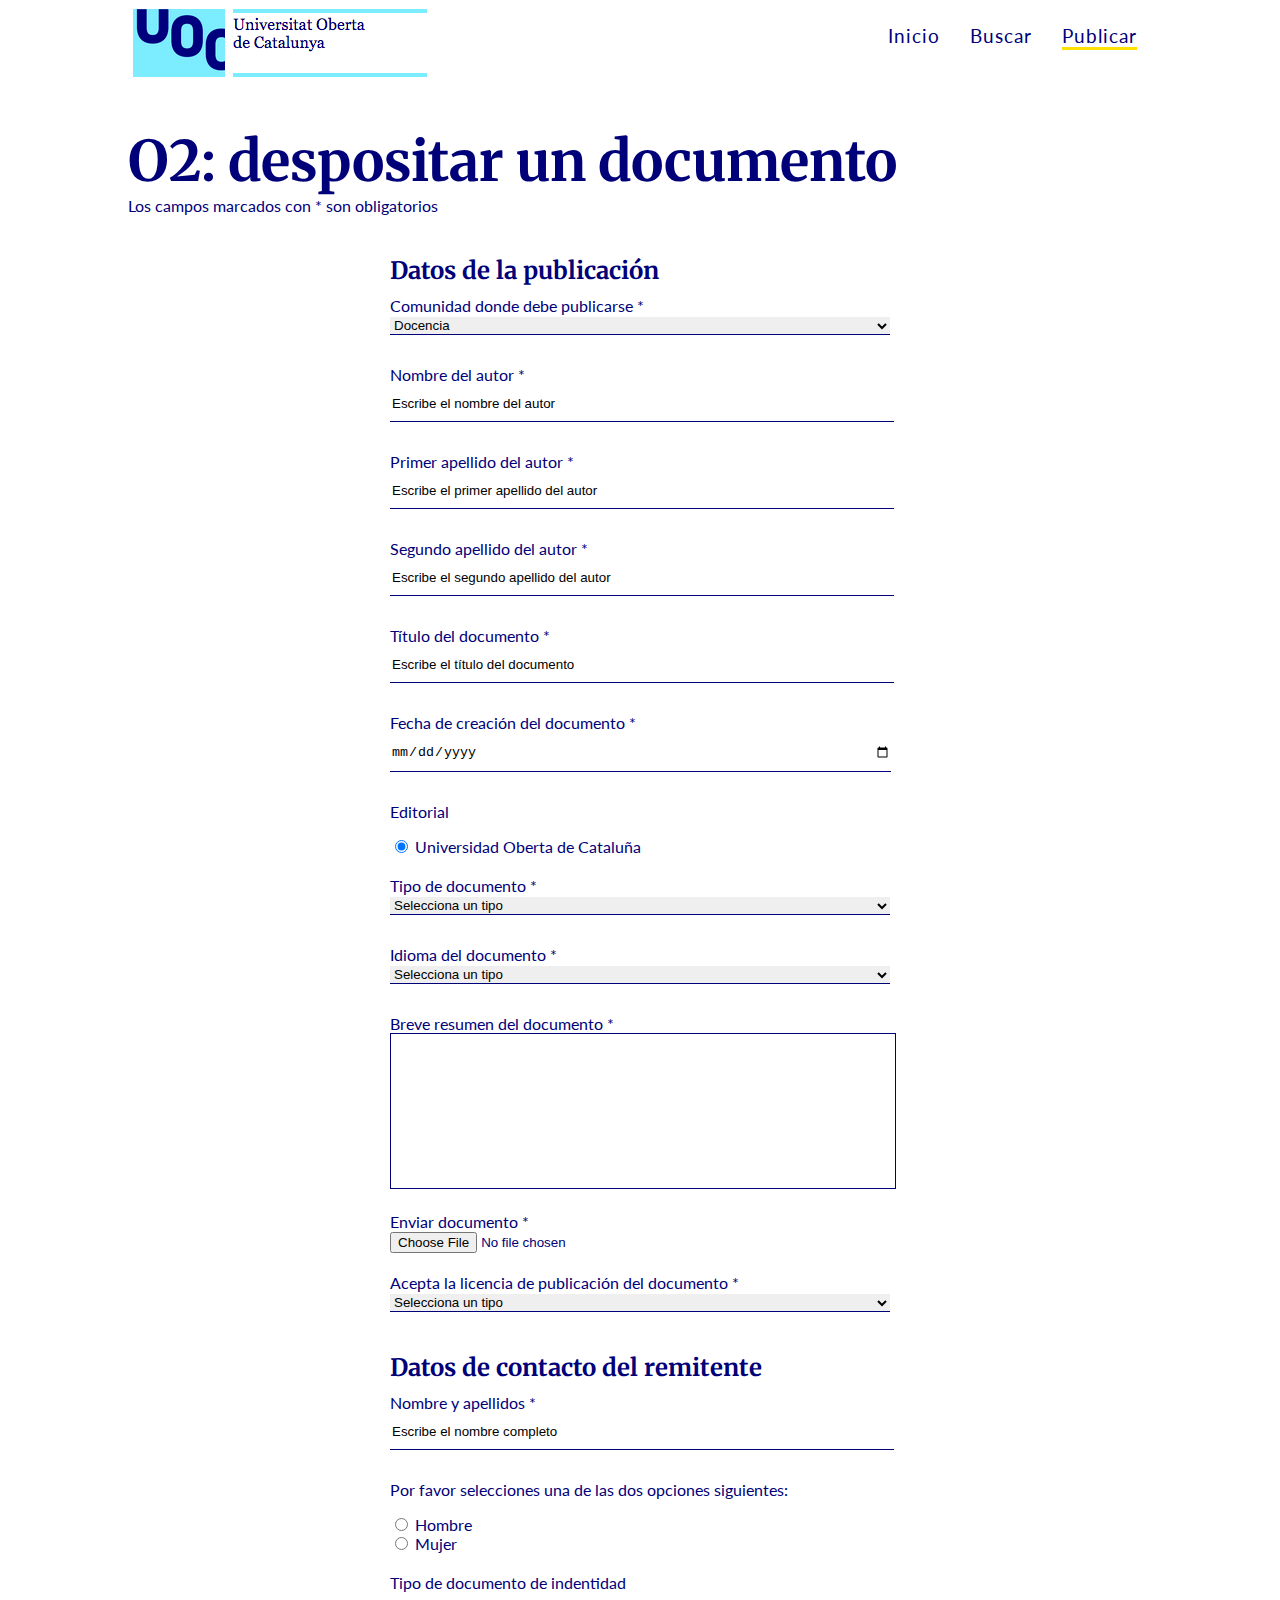
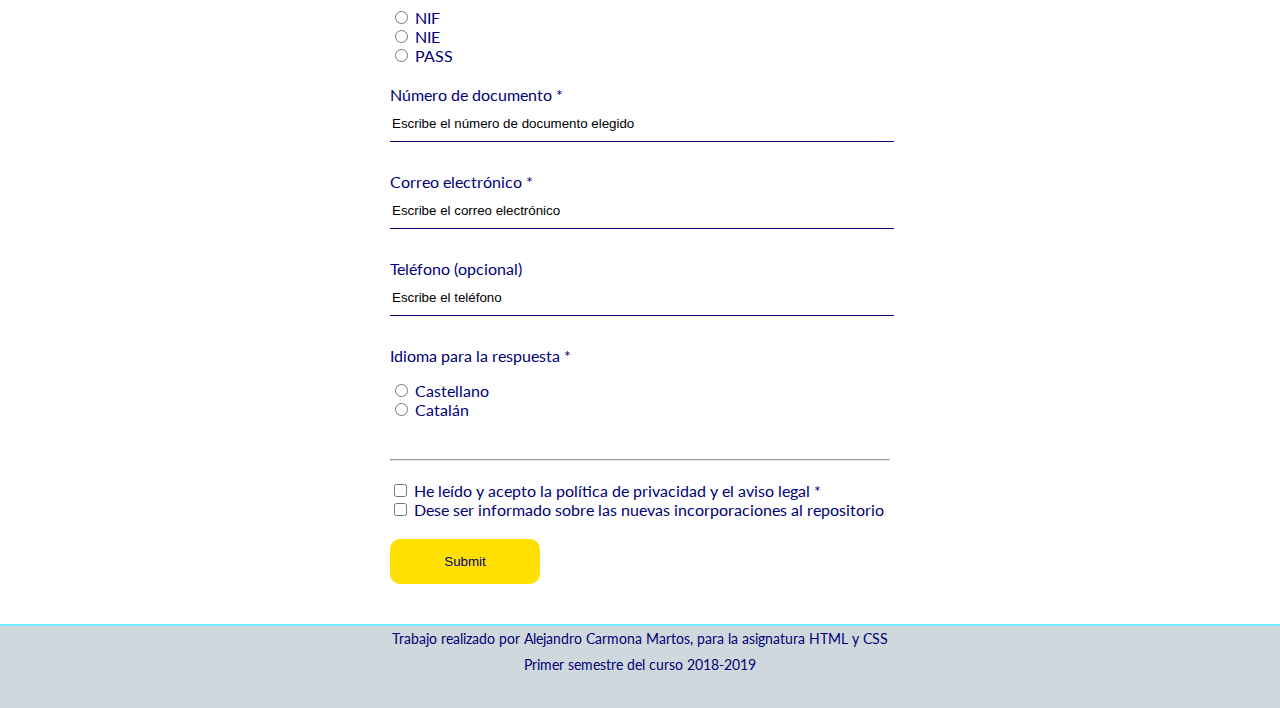
==== publicar.html @ 3169c42f "web2 practica accesibilidad" ====
<!DOCTYPE html>
<html lang="es">
<head>
	<title>Despositar un documento · PEC2 HTML y CSS</title>
	<meta charset="UTF-8">
	<link rel="stylesheet" href="https://use.fontawesome.com/releases/v5.4.1/css/all.css" integrity="sha384-5sAR7xN1Nv6T6+dT2mhtzEpVJvfS3NScPQTrOxhwjIuvcA67KV2R5Jz6kr4abQsz" crossorigin="anonymous">
	<link rel="stylesheet" type="text/css" href="css/estilos.css">
</head>
<body class="publicar">
	<header>
		<div>
			<a href="index.html"><img src="img/logo.png" alt="logotipo UOC"></a>
		</div>
		<nav>
			<ul>
				<li><a href="index.html" >Inicio</a></li>
				<li><a href="http://openaccess.uoc.edu/webapps/o2/?locale=es" target="_blank">Buscar</a></li>
				<li><a href="publicar.html" class="actual">Publicar</a></li>
			</ul>
		</nav>
	</header>
	<div class="clear"></div>
	<section class="publicarFormulario">
		<h1>O2: despositar un documento</h1>
		<p>Los campos marcados con * son obligatorios</p>
		<form>
			<h2>Datos de la publicación</h2>
			
			<label>Comunidad donde debe publicarse *</label>
			 <select>
			 	<option value="docencia">Docencia</option>
			 	<option value="institucional">Institucional</option>
			 	<option value="investigacion">Investigación</option>
			 	<option value="datos">Datos</option>
			 </select> 

			 <label for="nombre-del-autor">Nombre del autor *</label>
			 <input type="text" name="nombre-del-autor" id="nombre-del-autor" placeholder="Escribe el nombre del autor" required pattern="[A-Za-z]+" minlength="2" maxlength="64">

			 <label for="primer-apellido-autor">Primer apellido del autor *</label>
			 <input type="text" name="primer-apellido-autor" id="primer-apellido-autor" placeholder="Escribe el primer apellido del autor" required pattern="[A-Za-z]+" minlength="2" maxlength="64">

			 <label for="segundo-apellido-autor">Segundo apellido del autor *</label>
			 <input type="text" name="segundo-apellido-autor" id="segundo-apellido-autor" placeholder="Escribe el segundo apellido del autor" required pattern="[A-Za-z]+" minlength="2" maxlength="64">

			 <label for="titulo-documento">Título del documento *</label>
			 <input type="text" name="titulo-documento" id="titulo-documento" placeholder="Escribe el título del documento" pattern="[A-Za-z]+" minlength="2" maxlength="64">

			 <label for="fecha-creacion-documento">Fecha de creación del documento *</label>
			 <input type="date" name="fecha-creacion-documento" id="fecha-creacion-documento" required>

			 
			 <div class="radio">
			 	<p>Editorial</p>
			 	<input type="radio" name="editorial" id="editorial" value="uoc" checked>
			 	<label for="editorial">Universidad Oberta de Cataluña</label>
			 </div>

			 <label for="tipo-documento">Tipo de documento *</label>
			 <select id="tipo-documento">
			 	<option value="">Selecciona un tipo</option>
			 	<option value="articulo">Artículo</option>
			 	<option value="tfg">Trabajo fin de carrera</option>
			 	<option value="tfm">Trabajo fin de máster</option>
			 	<option value="tesis-doctoral">Tesis doctoral</option>
			 	<option value="libro">Libro</option>
			 	<option value="capitulo-o-parte-de-libro">Capítulo o parte de libro</option>
			 	<option value="revision">Revisión</option>
			 	<option value="Conferencia">Conferencia</option>
			 	<option value="clase">Clase</option>
			 	<option value="informe-investigacion">Informe investigación</option>
			 	<option value="informe-interno">Informe interno</option>
			 	<option value="hoja-informativa">Hoja informativa</option>
			 	<option value="documental">Documental</option>
			 </select> 

			 <label for="idioma-documento">Idioma del documento *</label>
			 <select id="idioma-documento">
			 	<option value="">Selecciona un tipo</option>
			 	<option value="castellano">Castellano</option>
			 	<option value="catalan">Catalán</option>
			 	<option value="ingles">Inglés</option>
			 	<option value="aleman">Alemán</option>
			 	<option value="france">Frances</option>
			 	<option value="italiano">Italiano</option>
			 	<option value="japones">Japonés</option>
			 	<option value="chino">Chino</option>
			 	<option value="otro">otro</option>			 	
			 </select>

			 <label for="resumen">Breve resumen del documento *</label> 
			 <textarea name="resumen" id="resumen" cols="25" rows="3"></textarea>

			 <label for="enviar-documento">Enviar documento *</label>
			 <input type="file" name="enviar-documento" id="enviar-documento">

			 <label for="licencia">Acepta la licencia de publicación del documento *</label>
			 <select id="licencia">
			 	<option value="">Selecciona un tipo</option>
			 	<option value="Reconocimiento-NoComercial-SinObraDerivada">Reconocimiento NoComercial-SinObraDerivada 3.0</option>
				<option value="reconocimiento-nocomercial-compartirigual">Reconocimiento -NoComercial-CompartirIgual 3.0</option>
				<option value="reconocimiento-sinobraderivada">Reconocimiento -SinObraDerivada 3.0 </option> 
				<option value="reconocimiento-compartirigual">Reconocimiento -CompartirIgual 3.0</option>
				<option value="reconocimiento">Reconocimiento 3.0</option>
			 </select> 
			
			<h2>Datos de contacto del remitente</h2>
			 <label for="nombre-completo">Nombre y apellidos *</label>
			 <input type="text" name="nombre-completo" id="nombre-completo" placeholder="Escribe el nombre completo">

			 <div class="radio">
				 <p>Por favor selecciones una de las dos opciones siguientes: </p>
				 <div>
				 	<input type="radio" name="genero" id="hombre" value="hombre" >
				 	<label for="hombre">Hombre</label>
				 </div>
				 <div>
				 	<input type="radio" name="genero" id="mujer" value="mujer" >
				 	<label for="mujer">Mujer</label>
				 </div>
			 </div>
			 <div class="radio">
				 <p>Tipo de documento de indentidad </p>
				 <div>
				 	<input type="radio" name="documento" id="nif" value="nif" >
				 	<label for="nif">NIF</label>
				 </div>
				 <div>
				 	<input type="radio" name="documento" id="nie" value="nie" >
				 	<label for="nie">NIE</label>
				 </div>
				 <div>
				 	<input type="radio" name="documento" id="pass" value="pass" >
				 	<label for="pass">PASS</label>
				 </div>
			 </div>

			 <label for="numero-documento">Número de documento *</label>
			 <input type="text" name="numero-documento" id="numero-documento" placeholder="Escribe el número de documento elegido" required pattern="[A-Za-z]+" minlength="2" maxlength="128">

			 <label for="email">Correo electrónico *</label>
			 <input type="email" name="email" id="email" placeholder="Escribe el correo electrónico" required>

			 <label for="telefono">Teléfono (opcional)</label>
			 <input type="tel" name="telefono" id="telefono" placeholder="Escribe el teléfono" pattern="[0-9]+" minlength="9" maxlength="10">
			 
			 <div class="radio">
				 <p>Idioma para la respuesta *</p>
				 <div>
				 	<input type="radio" name="idioma-respuesta" id="castellano" value="castellano" >
				 	<label for="castellano">Castellano</label>
				 </div>
				 <div>
				 	<input type="radio" name="idioma-respuesta" id="catalan" value="calatan" >
				 	<label for="catalan">Catalán</label>
				 </div>
			 </div>
			 <hr>

			 <div>
			  <input type="checkbox" name="politica-de-privacidad" id="politica-de-privacidad" required>
			  <label for="politica-de-privacidad">He leído y acepto la política de privacidad y el aviso legal *</label>
			 </div>
			 
			 <div>
			  <input type="checkbox" name="ser-informado" id="ser-informado">
			  <label for="ser-informado">Dese ser informado sobre las nuevas incorporaciones al repositorio</label>
			 </div>
			 
			 <input type="submit" name="enviar" class="boton">
		</form>

	</section>
	<div class="clear"></div>
	<footer>
			<p>Trabajo realizado por Alejandro Carmona Martos, para la asignatura HTML y CSS</p>
			<p>Primer semestre del curso 2018-2019</p>		
	</footer>

</body>
</html>
---- css/estilos.css ----
/*------------------------------------------------

Máster de Desarrollo de aplicaciones y sitios web
HTML y CSS
Alejandro Carmona Martos
PEC2

------------------------------------------------*/

/* Importamos las fuentes para nuestra web*/
@import url('https://fonts.googleapis.com/css?family=Lato:400,700|Merriweather:700');

/*
Paleta de colores:
 #000078 AZUL OSCURO;
 #73EDFF AZUL CLARO;
 #FFE000 AMARILLO;
 #D0D0D0 GRIS OSCURO;
 #F0F0F0 GRIS CLARO;
*/

/* Eliminar el padding y margin que el navegador introduce por defecto, y aplicar la funete de letra principal*/
body{
	margin: 0;
	padding: 0;
    font-family: 'Lato', sans-serif;
    color:#000078;
}

/* Clase para forzar que los float tenga una altura suficiente */
.clear{
	clear: both;
}

/* Fuente para los títulos de la web  */
h1,h2,h3{
    font-family: 'Merriweather', serif;
}
/* Tamaño de los títulos principales*/
h1{font-size: 3.5rem;}


/* Quitamos la decoración por defecto de los enlaces para que no estén subrayados, 
y le decimos que el borde y padding se incluya en la caja y no modique el ancho para después hacer 
hover en los enlaces y que no deforme los tamaños*/
a{
	text-decoration: none;
	box-sizing: border-box;
	color:#000078;
}

/* enlaces e input type submit para que tengan forma de botón: 
fondo, espacio interno, borde redondeado, transición al hacer hover en el ratón*/
a.boton, input.boton{
	padding: 15px 20px;
	background: #FFE000;
	border-radius: 10px;
	-webkit-transition: background 2s; /* Safari */
    transition: background 0.5s;
}

/* Efecto hover al pasar el ratón por encima, cambiamos el fondo. */
a.boton:hover,input.boton:hover{
	background: #73EDFF;
}
a:hover{color:#222;}


/******************** 
      Cabecera 
*********************/
/* Cabecera. Fijamos un ancho para que se ajuste a nuestro grid elegido y  alineamos al centro*/
header{
	width: 80%;
	margin: 0 auto;
}
/* Logo como elemento flotante a la izquierda*/
header div{float: left;}

/************************
   Menú de navegación 
 ************************/

/* Menú de navegacón como elemento flotante a la derecha*/
header nav{float: right;}


/* Hacemos que los elemento tengan una disposición flexible y así poder ajustarlos al centro con las nuevas propiedades flexibles de CSS3*/
nav ul{
	display: flex;
	justify-content: center;
	list-style: none;
}

nav ul li{
	padding: 8px 15px;
	margin: 0px;
}

/* Damos forma a los elementos de navegación:
Espaciado entre las letras.
Color de la fuente, el espacio del enlace y su caja contenedora 
y no haya margenes entre enlaces.
*/

nav ul li a{
	letter-spacing: 1px;
	font-size: 1.2rem;
}

/*Aplicamos un borde inferior al hacer hover al enlace 
y a la clase actual que nos marca en la página que nos encontramos*/

nav ul li a:hover, .actual{border-bottom: solid 3px #FFE000;}

/*******************
    Inicio
********************/

/* Cambiamos el estilo de los subtitulos en toda la página de inicio*/

/* Destacado **********************************************/

.index h2{
	margin: 0;
	font-size: 2rem;
	font-weight: lighter;
	text-align: center;
	padding-top: 30px;
}

/* Destacado fijamos un ancho para que se ajuste a nuestro grid elegido y  alineamos al centro*/
.inicioDestacado{
	width: 80%;
	margin: 0 auto;
	margin-top: 30px;
}
/* Texto con parrafo y botón lo hacemos flotante a la izquierda*/
.inicioDestacado div{float: left;}

/* Video de Youtube flotante a la derecha*/
.inicioDestacado iframe{float: left;}

/* damos un ancho del 50% para dividir en dos columnas, y añadimos el color de la fuente.*/
.inicioDestacado div, .inicioDestacado iframe{
	width: 50%; 
	color:#000078 
}

/* Cambiamos el estilo del h1 para que se asimile a un párrafo, 
pero he elegido este en concreto por su valor semantico a la hora de las búsquedas
a través de motores de busquedas. */
.inicioDestacado h1{
	font-size: 1.2rem;
	font-family: 'Lato' , sans-serif;
	font-weight: lighter;
	padding-right: 60px;
	margin-bottom: 30px;
}

/* Cambiamos el Subitutlo indicado, ya que el tamaño 
es mayor al de los subtitulos creados para todo el inicio*/
.inicioDestacado h2{
	font-size: 3rem;
	margin: 0;
	padding-right: 60px;
	text-align: left;
}


/* Cifras **************************************************/

/* Definimos características principales a esta sección. 
Texto alineado al centro, color de la fuente, fondo gris y 
los espacios internos y márgenes de la caja.*/
.inicioCifras{
	text-align: center;
	color:#000078;
	background: #F0F0F0;
	padding-top: 50px;
	margin-top: 40px;
}

/*Creamos las tres columnas alineadas a la izquierda definiendo el fondo, 
el espacio interno y el tamaño de fuente*/
.inicioCifrasColumnas div{
	width: 33%;
	float: left;
	background: #F0F0F0;
	padding-top: 30px;
	padding-bottom: 70px;
	font-size: 2rem;
}

/* Definimos las propiedades de los iconos fuente. Damos mayor tamaño 
y le damos una disposición en bloque para que ocupen toda su fila y el contenido 
siguiente se posicione en la fila inferior*/
.inicioCifrasColumnas div i{
	font-size: 4.5rem;
	display: block;
	margin-bottom: 10px;
}
/*Hacemos que el texto se posiciones debajo con un tamañano normal de parrafo. 
Las cifras tiene el tamaño del .inicioCifrasColumnas div*/
.inicioCifrasColumnas div span{
	display: block;
	font-size: 1rem;
}

/* Objetivos **********************************************/

/* Definimos característica principal a esta sección el color de la fuente.*/

.inicioObjetivos{
	color:#000078;
}


/* Formateamos la lista para que tenga la apariencia de la propuesta recibida
Eliminamos estilos de lista predefinicos.
Damos un espacio interior.
Un ancho máximo.
Bordes derecho e inferior.
Separamos los li con un margen superior.*/
.inicioObjetivos ul li{
	list-style: none;
	margin: 0 auto;
	max-width: 60%;
	padding: 30px;
	border: 0;
	border-bottom: 1px solid #F0F0F0;
	border-right: 1px solid #F0F0F0;
	margin-top: 10px;
}

/* Hacemos negrita la palabra destacad de esta sección*/
.inicioObjetivos span{
	font-weight: bold;
}


/*******************
    Publicar
********************/
/* Publicar.Fijamos un ancho para que se ajuste a nuestro grid elegido y  alineamos al centro*/
.publicarFormulario{
	width: 80%;
	margin: 0 auto;
	margin-top: 30px;
}
/* corregimos el margen del título principal*/
.publicar h1{
	margin-bottom: 0px;
}
/* corregimos el margen de los parrafos */
.publicar p{
	margin-top:0px;
}
/* Corregimos el margen de los subtitulos*/
.publicar h2{
	margin: 40px 0px 10px 0px;
}

/* Damos un máximo de ancho y centramos el formulario*/
form{
	max-width: 500px;
	margin: 0 auto;
}

/* Editamos los input y select de nuestro formulario:
Disposición en bloque, ancho 100%, quitamos el borde predeterminado
y le añadimos el borde inferior*/
.publicar form input[type="text"],
.publicar form input[type="date"],
.publicar form input[type="email"],
.publicar form input[type="tel"],
.publicar form select{
	display: block;
	margin:2px 0px 30px 0px;
	width: 100%;
	border: 0;
	border-bottom: solid 1px #000078;
}
/* Damos espacio interno a los input que se visualizan con una caja.*/
.publicar form input[type="text"],
.publicar form input[type="date"],
.publicar form input[type="email"],
.publicar form input[type="tel"]{	
	padding-top: 10px;
	padding-bottom:10px;
}

/* Añadimos color a los placeholder en todos los navegadores*/
::-webkit-input-placeholder { /* Chrome/Opera/Safari */
  color:#000;
}
::-moz-placeholder { /* Firefox 19+ */
  color:#000;
}
:-ms-input-placeholder { /* IE 10+ */
  color:#000;
}
:-moz-placeholder { /* Firefox 18- */
  color:#000;
}
::placeholder{
  color:#000;
}

/* Los radio los agrupamos en un div con disposicion en linea y con un ancho 100%*/
.radio{
	display: inline-block;
	margin-bottom:20px;
	width: 100%;
}

/* Formateamos con el ancho 100%, borde a toda la caja, hacemos que nos se modifique por el usuario
y le damos un alto predeterminado.*/
textarea{
	width: 100%;
	margin-bottom: 20px;
	border:solid 1px #000078;
	height: 150px;
	resize: none;
}
/* Ancho completo y el margen para separar este input*/
input[type="file"]{
	margin-bottom: 20px;
	width: 100%;
}
/* Cambiamos color y damos margenes superior e inferor.*/
hr{color: #F0F0F0;margin: 20px 0px;}

/* Añadimos la forma de botón al submit. 
Utilizamos las propiedads anteriores y 
quitamos estilos que viene predeterminados con el input*/
.publicar form input.boton{
	border:0;
	color:#000078;
	width: 150px;
	cursor: pointer;
	margin-top: 20px;
}

/*******************
    Últimos envíos
********************/
/* Margen superior a la sección*/

.tabla-envios{
	margin-top: 30px;
}

/* Centramos la caja del h1, para que esté alineado con el borde de la tabla*/
.ultimos-envios h1{
	width: 80%;
	margin: 0 auto;
	margin-bottom: 20px;
}

/* Añadimos el ancho de la tabla, combinamos los bordes de las celdas y alineamos texto al centro*/
table{
	width: 80%;
	margin: 0 auto;
	text-align: center;
	border-collapse: collapse;
}

/* Para que el icono se posicione en una sola linea*/
th i.fas{
	display: block;
}

/* Espacio interno a las celdas*/
td,th{
	padding: 20px 10px;
}

/*Bordes a las filas*/
tr{
	border: none;
	border-top: #000078 solid 2px;
	border-bottom: #000078 solid 2px;
}

/*Coloreado par e impar a las filas del cuerpo de la tabla*/
tbody tr:nth-child(even) { background: #F0F0F0 }
tbody tr:nth-child(odd) { background: #D0D0D0}
/*******************
     Pie de página
********************/

/* Definimos fondo, separación con respecto a la sección principal y el espacio interno inferior*/
footer{
	background:#cfd8dc;
	margin-top: 40px;
	padding-bottom: 30px;
	border-top: solid 2px #73EDFF;
	color: #000078;
	text-align: center;
}

/*Damos color, tamaño de la fuente y espacio y márgenes al párrafo del pié de página. */
footer p{
	padding: 5px 0px;
	margin:0;
	font-size: 0.85rem;
}
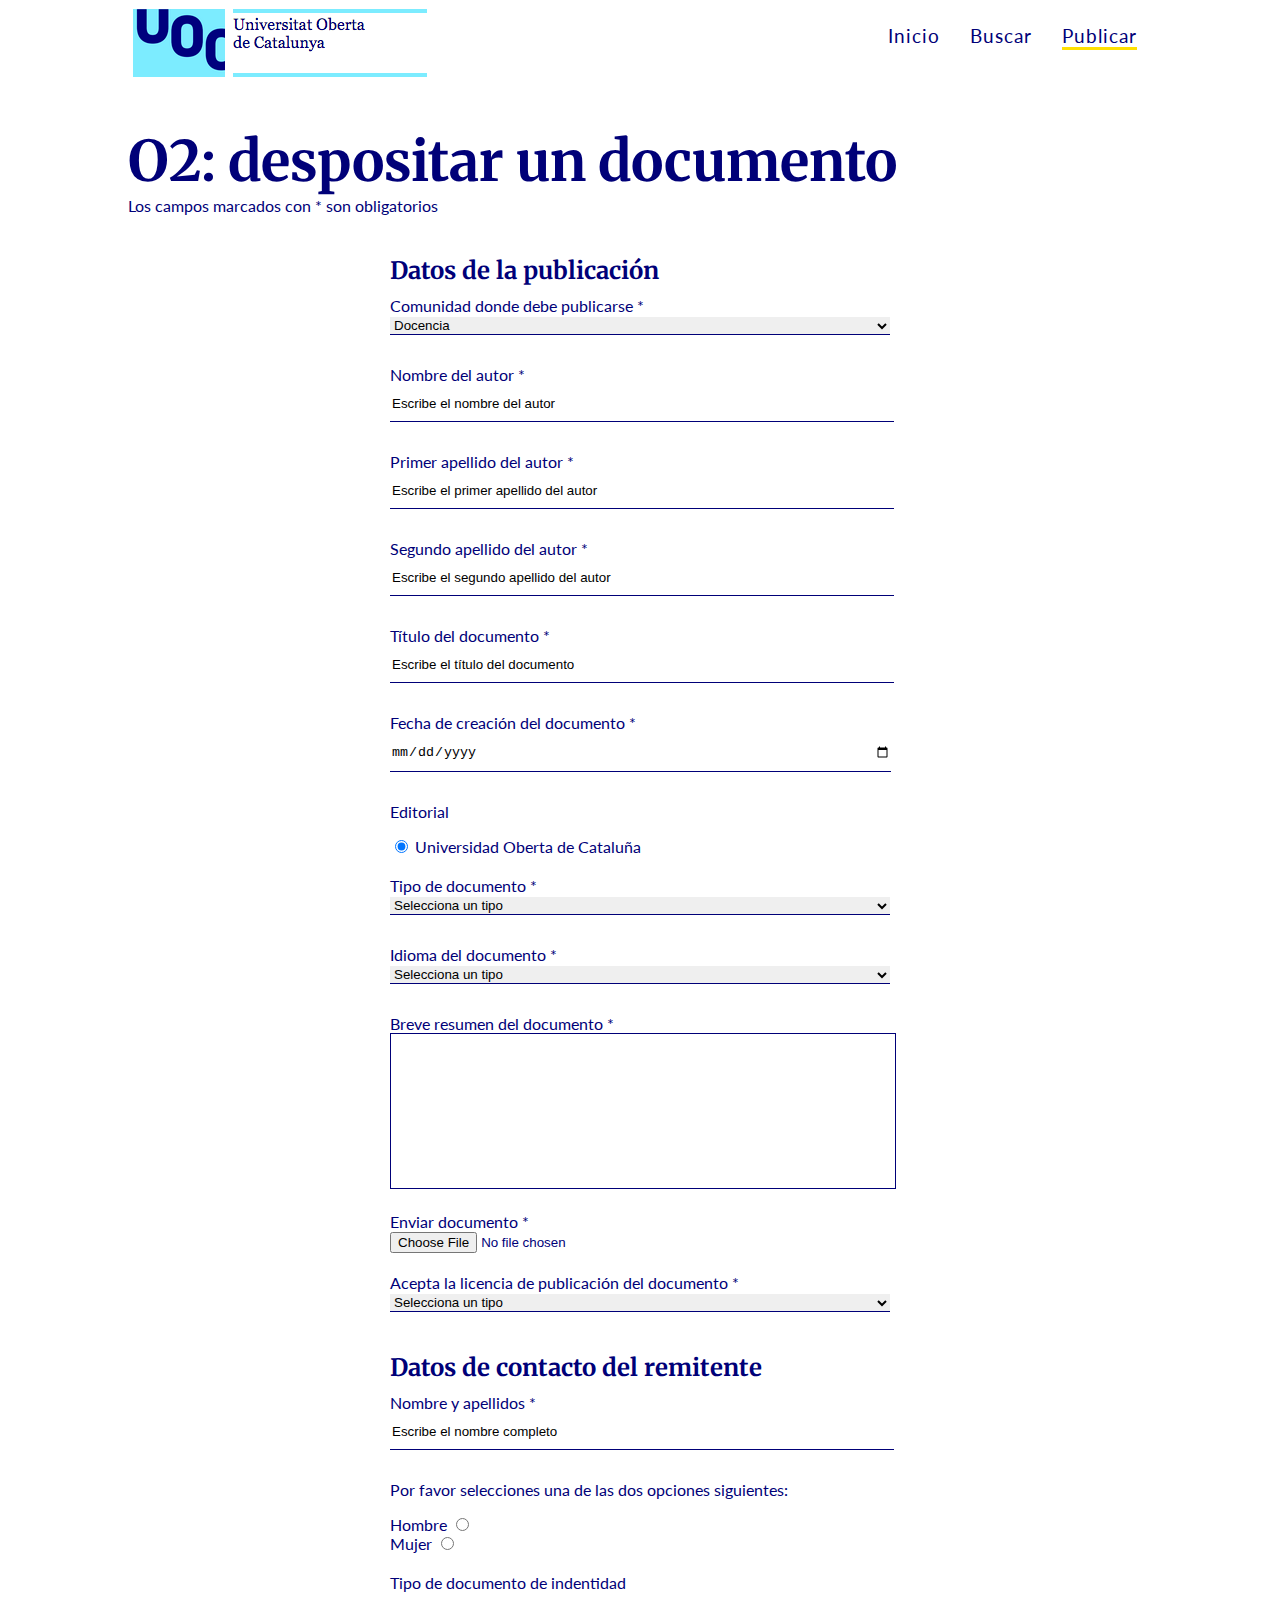
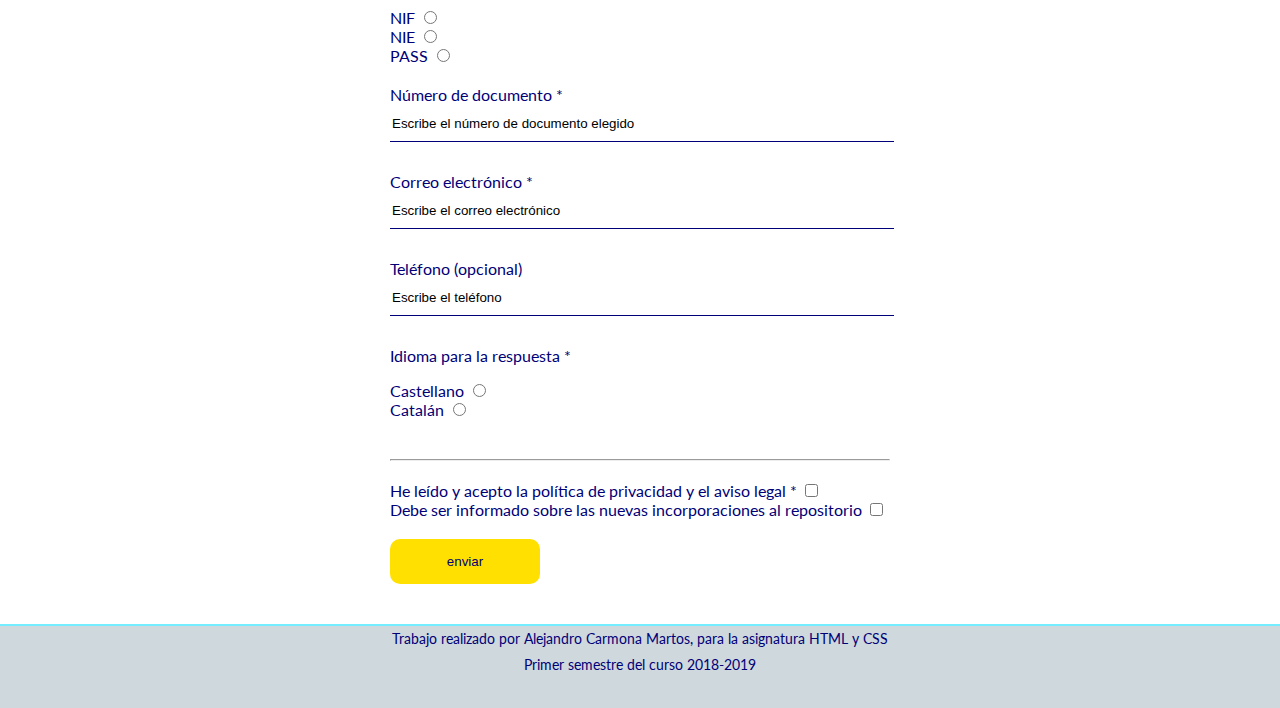
==== commit a18ba2c2: "accesibilidad" ====
--- a/publicar.html
+++ b/publicar.html
@@ -1,7 +1,7 @@
 <!DOCTYPE html>
 <html lang="es">
 <head>
-	<title>Despositar un documento · PEC2 HTML y CSS</title>
+	<title>Despositar un documento</title>
 	<meta charset="UTF-8">
 	<link rel="stylesheet" href="https://use.fontawesome.com/releases/v5.4.1/css/all.css" integrity="sha384-5sAR7xN1Nv6T6+dT2mhtzEpVJvfS3NScPQTrOxhwjIuvcA67KV2R5Jz6kr4abQsz" crossorigin="anonymous">
 	<link rel="stylesheet" type="text/css" href="css/estilos.css">
@@ -9,7 +9,7 @@
 <body class="publicar">
 	<header>
 		<div>
-			<a href="index.html"><img src="img/logo.png" alt="logotipo UOC"></a>
+			<a href="index.html"><img src="img/logo.png" alt="logotipo UOC" longdesc="uoc.html"></a>
 		</div>
 		<nav>
 			<ul>
@@ -21,13 +21,13 @@
 	</header>
 	<div class="clear"></div>
 	<section class="publicarFormulario">
-		<h1>O2: despositar un documento</h1>
+		<h1 role="heading" aria-level="1">O2: despositar un documento</h1>
 		<p>Los campos marcados con * son obligatorios</p>
 		<form>
-			<h2>Datos de la publicación</h2>
+			<h2 role="heading" aria-level="2">Datos de la publicación</h2>
 			
-			<label>Comunidad donde debe publicarse *</label>
-			 <select>
+			<label for="comunidad-donde-publicar">Comunidad donde debe publicarse *</label>
+			 <select id="comunidad-donde-publicar">
 			 	<option value="docencia">Docencia</option>
 			 	<option value="institucional">Institucional</option>
 			 	<option value="investigacion">Investigación</option>
@@ -50,7 +50,7 @@
 			 <input type="date" name="fecha-creacion-documento" id="fecha-creacion-documento" required>
 
 			 
-			 <div class="radio">
+			 <div class="radio" tabindex="0">
 			 	<p>Editorial</p>
 			 	<input type="radio" name="editorial" id="editorial" value="uoc" checked>
 			 	<label for="editorial">Universidad Oberta de Cataluña</label>
@@ -58,7 +58,7 @@
 
 			 <label for="tipo-documento">Tipo de documento *</label>
 			 <select id="tipo-documento">
-			 	<option value="">Selecciona un tipo</option>
+			 	<option value="" aria-labelledby="selecciona un tipo">Selecciona un tipo</option>
 			 	<option value="articulo">Artículo</option>
 			 	<option value="tfg">Trabajo fin de carrera</option>
 			 	<option value="tfm">Trabajo fin de máster</option>
@@ -76,14 +76,14 @@
 
 			 <label for="idioma-documento">Idioma del documento *</label>
 			 <select id="idioma-documento">
-			 	<option value="">Selecciona un tipo</option>
+			 	<option value="" aria-labelledby="Selecciona un tipo">Selecciona un tipo</option>
 			 	<option value="castellano">Castellano</option>
-			 	<option value="catalan">Catalán</option>
-			 	<option value="ingles">Inglés</option>
+			 	<option value="catalán">Catalán</option>
+			 	<option value="inglés">Inglés</option>
 			 	<option value="aleman">Alemán</option>
-			 	<option value="france">Frances</option>
+			 	<option value="francés">Francés</option>
 			 	<option value="italiano">Italiano</option>
-			 	<option value="japones">Japonés</option>
+			 	<option value="japonés">Japonés</option>
 			 	<option value="chino">Chino</option>
 			 	<option value="otro">otro</option>			 	
 			 </select>
@@ -96,7 +96,7 @@
 
 			 <label for="licencia">Acepta la licencia de publicación del documento *</label>
 			 <select id="licencia">
-			 	<option value="">Selecciona un tipo</option>
+			 	<option value="" aria-labelledby="selecciona un tipo">Selecciona un tipo</option>
 			 	<option value="Reconocimiento-NoComercial-SinObraDerivada">Reconocimiento NoComercial-SinObraDerivada 3.0</option>
 				<option value="reconocimiento-nocomercial-compartirigual">Reconocimiento -NoComercial-CompartirIgual 3.0</option>
 				<option value="reconocimiento-sinobraderivada">Reconocimiento -SinObraDerivada 3.0 </option> 
@@ -104,34 +104,39 @@
 				<option value="reconocimiento">Reconocimiento 3.0</option>
 			 </select> 
 			
-			<h2>Datos de contacto del remitente</h2>
+			<h2 role="heading" aria-level="2">Datos de contacto del remitente</h2>
 			 <label for="nombre-completo">Nombre y apellidos *</label>
 			 <input type="text" name="nombre-completo" id="nombre-completo" placeholder="Escribe el nombre completo">
 
-			 <div class="radio">
+			 <div class="radio" tabindex="0">
 				 <p>Por favor selecciones una de las dos opciones siguientes: </p>
-				 <div>
+				 <div tabindex="0">
+					<label for="hombre">Hombre</label>
 				 	<input type="radio" name="genero" id="hombre" value="hombre" >
-				 	<label for="hombre">Hombre</label>
+				 	
 				 </div>
-				 <div>
+				 <div tabindex="0">
+					<label for="mujer">Mujer</label>
 				 	<input type="radio" name="genero" id="mujer" value="mujer" >
-				 	<label for="mujer">Mujer</label>
+				 	
 				 </div>
 			 </div>
-			 <div class="radio">
+			 <div class="radio" tabindex="0">
 				 <p>Tipo de documento de indentidad </p>
-				 <div>
+				 <div tabindex="0" aria-label="nif"> 
+					<label for="nif">NIF</label>
 				 	<input type="radio" name="documento" id="nif" value="nif" >
-				 	<label for="nif">NIF</label>
+				 	
 				 </div>
-				 <div>
+				 <div tabindex="0" aria-label="nie">
+					<label for="nie">NIE</label>
 				 	<input type="radio" name="documento" id="nie" value="nie" >
-				 	<label for="nie">NIE</label>
+				 	
 				 </div>
-				 <div>
+				 <div tabindex="0" aria-label="pass">
+					<label for="pass">PASS</label>
 				 	<input type="radio" name="documento" id="pass" value="pass" >
-				 	<label for="pass">PASS</label>
+				 	
 				 </div>
 			 </div>
 
@@ -144,30 +149,34 @@
 			 <label for="telefono">Teléfono (opcional)</label>
 			 <input type="tel" name="telefono" id="telefono" placeholder="Escribe el teléfono" pattern="[0-9]+" minlength="9" maxlength="10">
 			 
-			 <div class="radio">
+			 <div class="radio" tabindex="0">
 				 <p>Idioma para la respuesta *</p>
-				 <div>
+				 <div tabindex="0">
+					<label for="castellano">Castellano</label>
 				 	<input type="radio" name="idioma-respuesta" id="castellano" value="castellano" >
-				 	<label for="castellano">Castellano</label>
+				 	
 				 </div>
-				 <div>
+				 <div tabindex="0">
+					<label for="catalan">Catalán</label>
 				 	<input type="radio" name="idioma-respuesta" id="catalan" value="calatan" >
-				 	<label for="catalan">Catalán</label>
+				 	
 				 </div>
 			 </div>
 			 <hr>
 
-			 <div>
-			  <input type="checkbox" name="politica-de-privacidad" id="politica-de-privacidad" required>
-			  <label for="politica-de-privacidad">He leído y acepto la política de privacidad y el aviso legal *</label>
+			 <div tabindex="0" aria-label="politica de privacidad">
+				<label for="politica-de-privacidad">He leído y acepto la política de privacidad y el aviso legal *</label>
+			  	<input type="checkbox" name="politica-de-privacidad" id="politica-de-privacidad" required>
+			  
 			 </div>
 			 
-			 <div>
-			  <input type="checkbox" name="ser-informado" id="ser-informado">
-			  <label for="ser-informado">Dese ser informado sobre las nuevas incorporaciones al repositorio</label>
+			 <div tabindex="0" aria-label="debe ser informado">
+				<label for="ser-informado">Debe ser informado sobre las nuevas incorporaciones al repositorio</label>
+			  	<input type="checkbox" name="ser-informado" id="ser-informado">
+			  
 			 </div>
 			 
-			 <input type="submit" name="enviar" class="boton">
+			 <input type="submit" name="enviar" class="boton" value="enviar">
 		</form>
 
 	</section>
